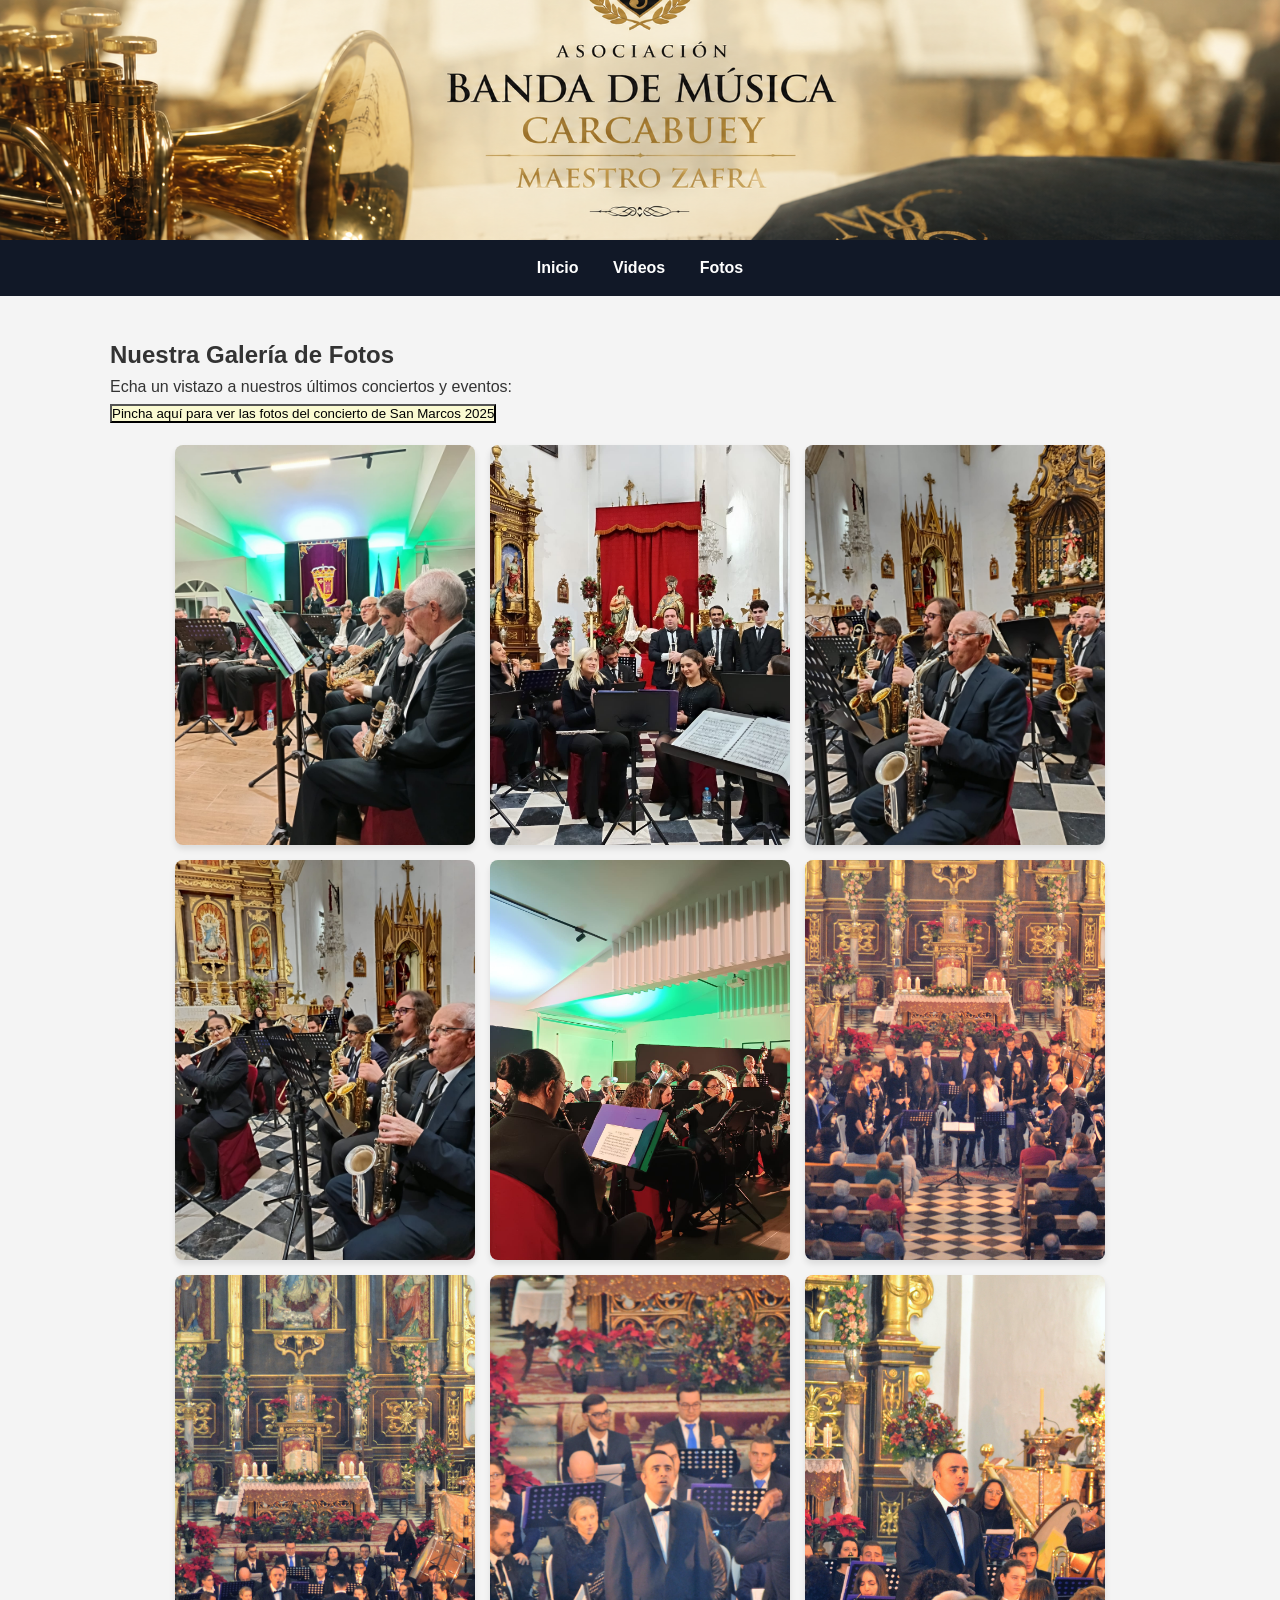
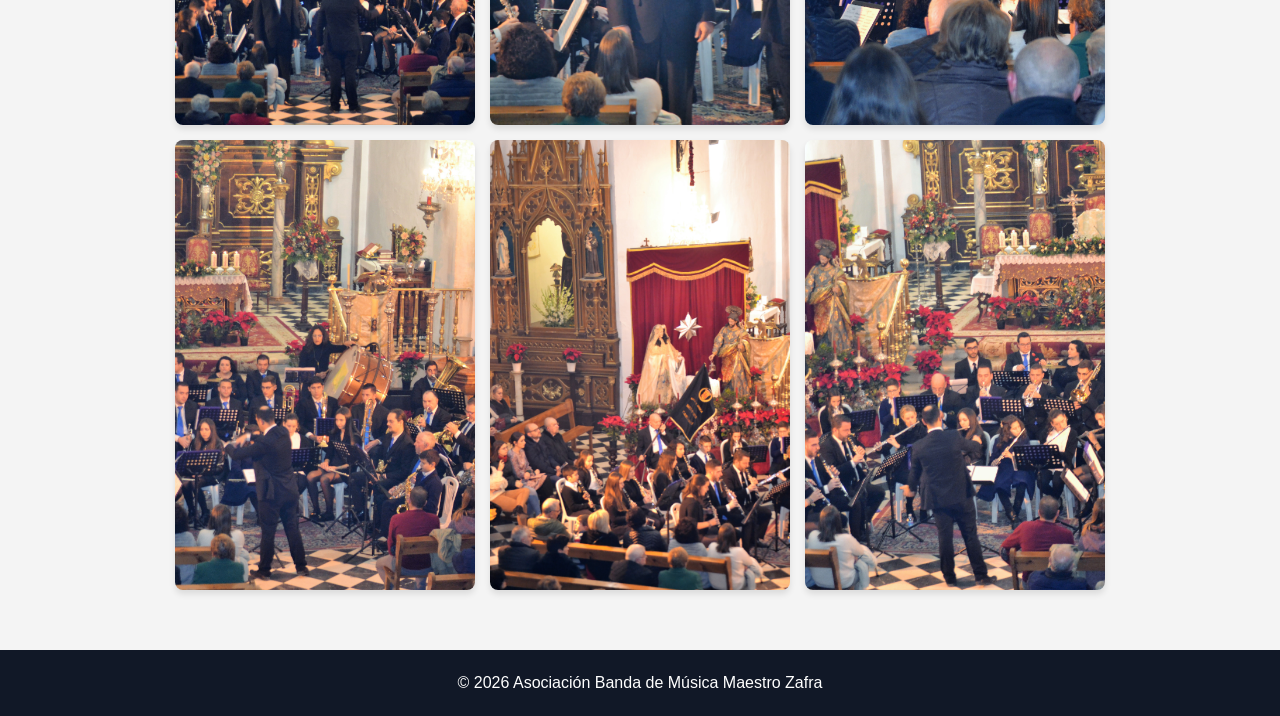
==== fotos.html @ 3c157008 "Subida" ====
<!DOCTYPE html>
<html lang="es">
<head>
  <meta charset="UTF-8">
  <meta name="viewport" content="width=device-width, initial-scale=1.0">
  <title>Contacto - Banda Maestro Zafra</title>

  <link rel="stylesheet" href="styles.css">
</head>
<style>
  button{
    background-color: lightgoldenrodyellow;
  }
</style>
<body>
    <header>
    </header>

    <nav>
      <a href="index.html">Inicio</a>
      <a href="videos.html">Videos</a>
      <a href="fotos.html">Fotos</a>
    </nav>

    <main>
      <section class="galeria">
        <h2>Nuestra Galería de Fotos</h2>
        <p>Echa un vistazo a nuestros últimos conciertos y eventos:</p>
        <a href="https://photos.app.goo.gl/sPzzKSDCfcTNB6sx9" target="_blank" style="text-decoration: none;">
          <button type="button">Pincha aquí para ver las fotos del concierto de San Marcos 2025</button>
        </a>
        
        <div class="contenedor-fotos">
          <img src="IMG-20250301-WA0015.jpg" class="foto-banda">
          <img src="IMG-20251229-WA0052.jpg" class="foto-banda">
          <img src="IMG-20251229-WA0057.jpg" class="foto-banda">
          <img src="IMG-20251229-WA0062.jpg" class="foto-banda">
          <img src="IMG-20260303-WA0020.jpg" class="foto-banda">
          <img src="ConciertoNavidad19 (10).JPG" class="foto-banda">
          <img src="ConciertoNavidad19 (11).JPG" class="foto-banda">
          <img src="ConciertoNavidad19 (12).JPG" class="foto-banda">
          <img src="ConciertoNavidad19 (13).JPG" class="foto-banda">
          <img src="ConciertoNavidad19 (4).JPG" class="foto-banda">
          <img src="ConciertoNavidad19 (6).JPG" class="foto-banda">
          <img src="ConciertoNavidad19 (7).JPG" class="foto-banda">
        </div>
      </section>
    </main>

    <div id="modal-foto" class="modal">
      <span class="cerrar-modal">&times;</span>
      <img class="contenido-modal" id="foto-ampliada">
    </div>

    <footer>
      <p>© 2026 Asociación Banda de Música Maestro Zafra</p>
    </footer>

    <script>
      const modal = document.getElementById("modal-foto");
      const fotoAmpliada = document.getElementById("foto-ampliada");
      const fotos = document.querySelectorAll(".foto-banda");

      // Al hacer clic en cualquier foto de la galería
      fotos.forEach(foto => {
        foto.addEventListener("click", () => {
          modal.style.display = "block";
          fotoAmpliada.src = foto.src;
        });
      });

      // Al hacer clic fuera de la foto (en el fondo oscuro) o en la 'X', se cierra
      modal.addEventListener("click", (e) => {
        if (e.target !== fotoAmpliada) {
          modal.style.display = "none";
        }
      });
    </script>
</body>
</html>
---- styles.css ----
/* ==========================================
   TUS ESTILOS ORIGINALES
   ========================================== */
* {
  margin: 0;
  padding: 0;
  box-sizing: border-box;
  font-family: Arial, sans-serif;
}

html, body {
  height: 100%;
}

body {
  background: #f4f4f4;
  color: #333;
  line-height: 1.6;
  display: flex;
  flex-direction: column;
}

/* HEADER */
header {
  background: url('Titulo.png') center/cover;
  color: white;
  padding: 120px 20px;
  text-align: center;
}

/* NAVBAR */
nav {
  background: #111827;
  padding: 15px;
  text-align: center;
  position: sticky;
  top: 0;
  z-index: 1000;
}

nav a {
  color: white;
  text-decoration: none;
  margin: 0 15px;
  font-weight: bold;
  transition: 0.3s;
}

nav a:hover {
  color: #60a5fa;
}

/* SECCIONES COMPARTIDAS */
section {
  padding: 40px 20px;
  max-width: 1100px;
  margin: auto;
  width: 100%;
}

.seccion-historia h2 {
  font-size: 2rem;
  margin-bottom: 15px;
  border-bottom: 2px solid #333;
  padding-bottom: 5px;
  display: inline-block;
}

.seccion-historia p {
  margin-bottom: 15px;
  text-align: justify;
}

/* ==========================================
   ALINEACIÓN DE LOS DOS DIVS (FLEXBOX)
   ========================================== */
.contenedor-directiva {
  display: flex;
  justify-content: space-between; /* Espacio equilibrado entre info e imagen */
  align-items: center;            /* Centra verticalmente ambos bloques */
  gap: 40px;                      /* Distancia de separación intermedia */
  margin-bottom: 60px;
}

/* Ambos bloques ocupan el mismo ancho por igual (50% y 50%) */
.bloque-info, 
.bloque-imagen {
  flex: 1;
}

/* Espaciado interno de los cargos de la directiva */
.cargo {
  margin-bottom: 25px;
}

.cargo h2 {
  font-size: 1.3rem;
  color: #000000; /* Un tono azul elegante */
  font-weight: bold;
  margin-bottom: 5px;
}

.cargo h3 {
  font-size: 1.1rem;
  color: #555;
  font-weight: normal;
}

/* Control total de la imagen para que no rompa el diseño */
.bloque-video video {
  width: 100%;
  max-width: 500px; /* Evita que la foto se haga gigante en pantallas enormes */
  height: auto;
  display: block;
  margin: 0 auto;   /* Centra la imagen en su propio bloque */
  border-radius: 8px;
  box-shadow: 0 4px 12px rgba(0,0,0,0.1);
}

/* FOOTER */
footer {
  background: #111827;
  color: white;
  text-align: center;
  padding: 20px;
  margin-top: auto;
}

/* ==========================================
   VERSION RESPONSIVA (MÓVILES)
   ========================================== */
@media (max-width: 768px) {
  .contenedor-directiva {
    flex-direction: column; /* Se colocan uno abajo del otro en el móvil */
    text-align: center;     /* Centra los textos en pantallas pequeñas */
    gap: 30px;
  }
}

/* VIDEOS */
.videos{
  display:flex;
  gap:20px;
  justify-content:center;
  flex-wrap:wrap;
  margin:40px 0;
  margin-top: 75px;
}

.videos video{
  width:600px;
  height:auto;
  border-radius:10px;
  margin-top: 50px;
}

.contenedor-fotos {
  display: flex;
  flex-wrap: wrap;
  gap: 15px;
  justify-content: center;
  padding: 20px;
}

.foto-banda {
  width: 100%;
  max-width: 300px; /* Controla el tamaño máximo de las fotos */
  height: auto;
  border-radius: 8px; /* Bordes redondeados estéticos */
  box-shadow: 0 4px 6px rgba(0,0,0,0.1); /* Sombra suave */
  object-fit: cover;
}
/* ==========================================
   EFECTO ZOOM / LIGHTBOX (MODAL)
   ========================================== */

/* Añade un cursor de lupa a las miniaturas */
.foto-banda {
  cursor: zoom-in;
  transition: transform 0.2s ease;
}

.foto-banda:hover {
  transform: scale(1.03); /* Un pequeño efecto visual al pasar el ratón */
}

/* El fondo negro transparente que cubre toda la pantalla */
.modal {
  display: none; /* Oculto por defecto */
  position: fixed;
  z-index: 2000; /* Por encima de la barra de navegación */
  left: 0;
  top: 0;
  width: 100%;
  height: 100%;
  background-color: rgba(0, 0, 0, 0.9); /* Fondo negro con opacidad */
  cursor: zoom-out; /* Muestra que al hacer clic se cerrará */
}

/* La foto ampliada dentro del modal */
.contenido-modal {
  margin: auto;
  display: block;
  width: 80%;
  max-width: 800px;
  max-height: 80%;
  object-fit: contain;
  position: relative;
  top: 50%;
  transform: translateY(-50%); /* Centrado vertical perfecto */
  cursor: default; /* Evita confundir dentro de la imagen */
  border: 3px solid white;
  border-radius: 4px;
  animation: zoomEfecto 0.3s ease; /* Animación de apertura */
}

/* El botón de cerrar (X) arriba a la derecha */
.cerrar-modal {
  position: absolute;
  top: 20px;
  right: 35px;
  color: #fff;
  font-size: 40px;
  font-weight: bold;
  cursor: pointer;
}

.cerrar-modal:hover {
  color: #60a5fa;
}

/* Animación suave para que la foto aparezca escalando */
@keyframes zoomEfecto {
  from { transform: translateY(-50%) scale(0.7); opacity: 0; }
  to { transform: translateY(-50%) scale(1); opacity: 1; }
}

/* Ajuste para móviles para que la foto ocupe un poco más de pantalla */
@media (max-width: 768px) {
  .contenido-modal {
    width: 95%;
  }
}
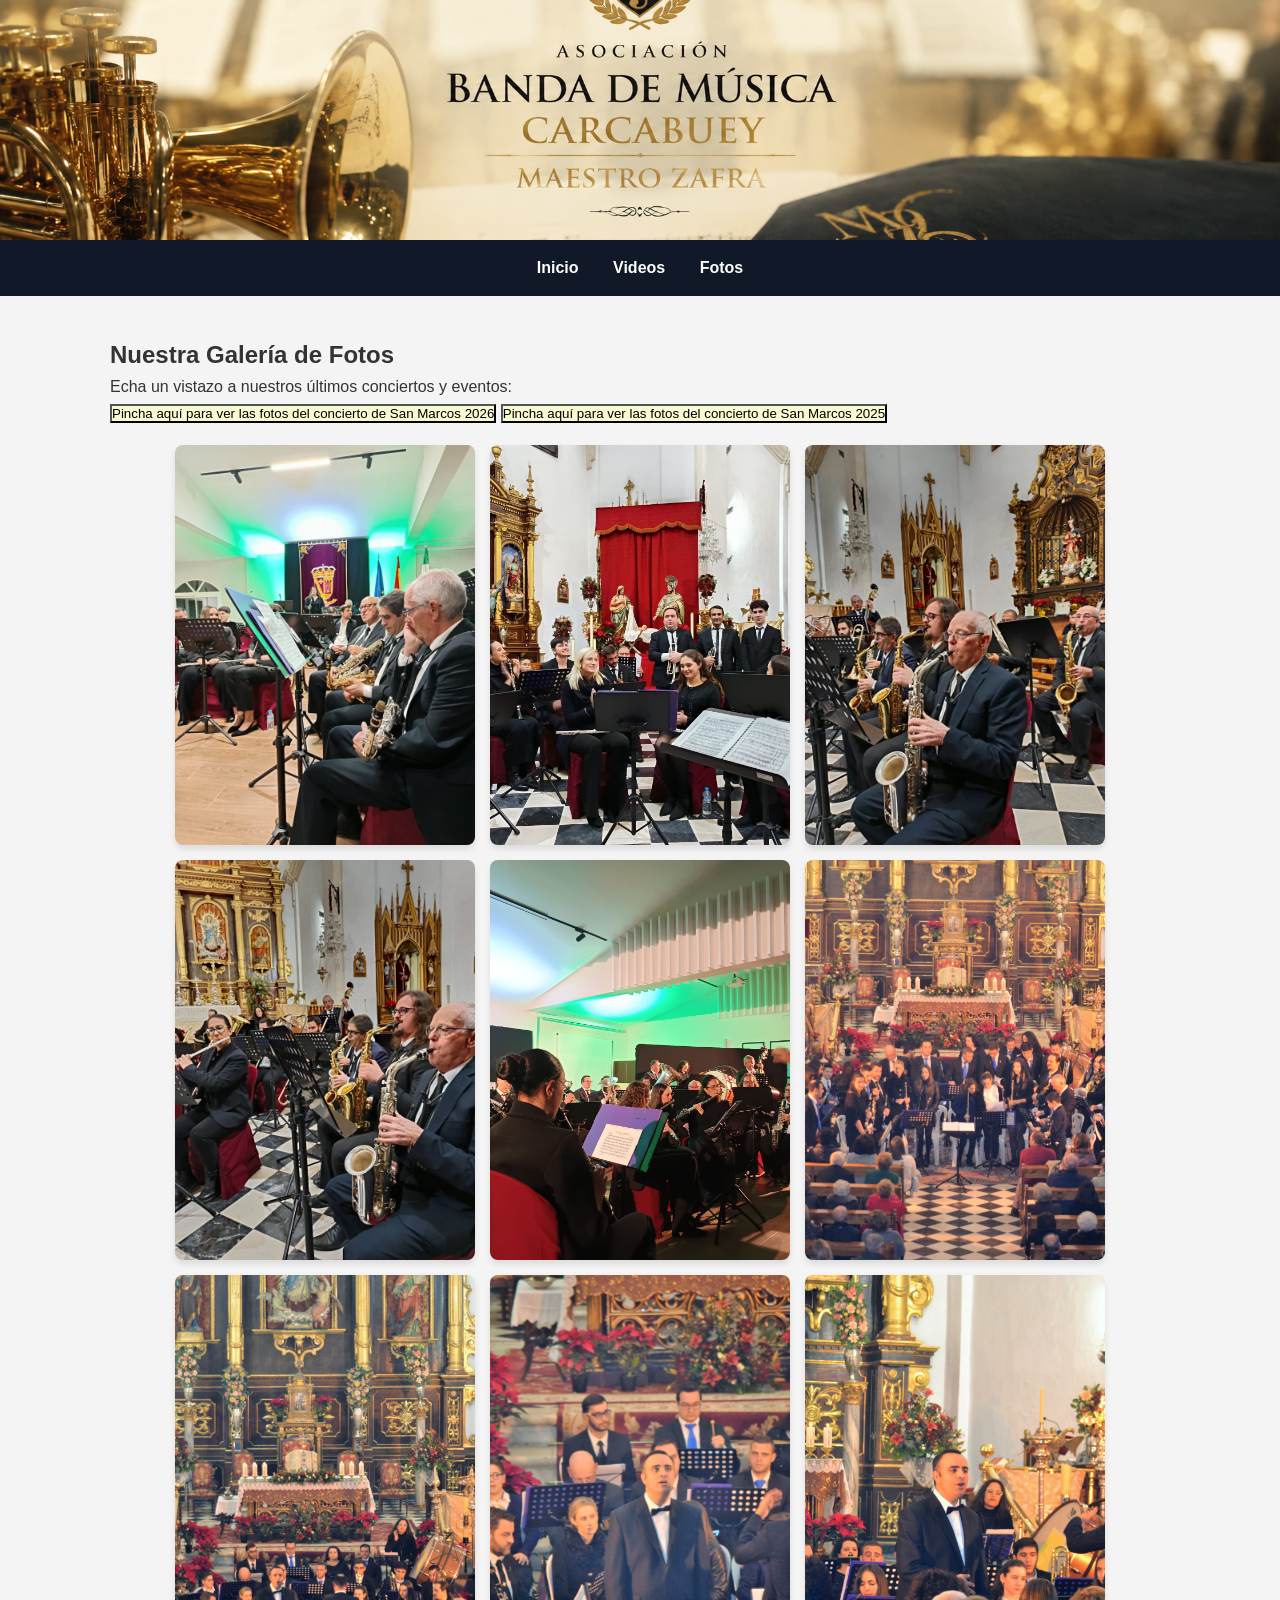
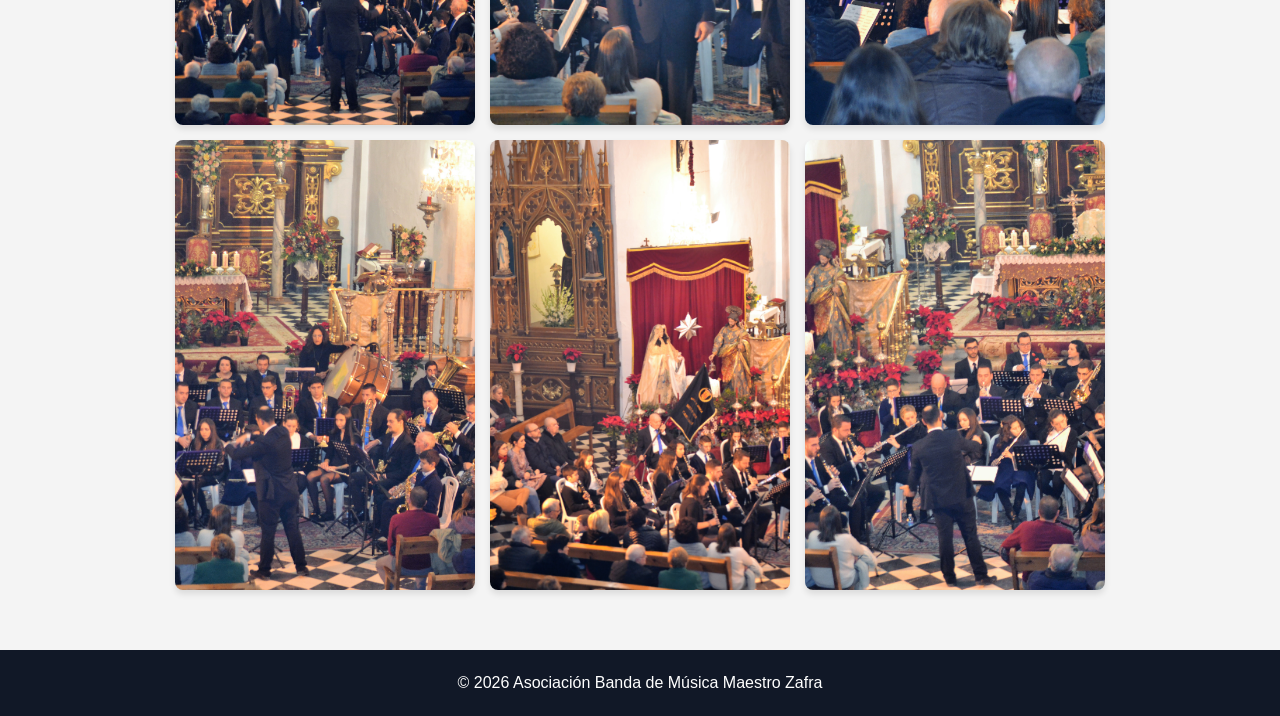
==== commit 559c41af: "Corregido Concierto 2026" ====
--- a/fotos.html
+++ b/fotos.html
@@ -26,6 +26,9 @@
       <section class="galeria">
         <h2>Nuestra Galería de Fotos</h2>
         <p>Echa un vistazo a nuestros últimos conciertos y eventos:</p>
+        <a href="https://photos.app.goo.gl/ZbfXLVNLpNpWR8Gw8" target="_blank" style="text-decoration: none;">
+          <button type="button">Pincha aquí para ver las fotos del concierto de San Marcos 2026</button>
+        </a>
         <a href="https://photos.app.goo.gl/sPzzKSDCfcTNB6sx9" target="_blank" style="text-decoration: none;">
           <button type="button">Pincha aquí para ver las fotos del concierto de San Marcos 2025</button>
         </a>
